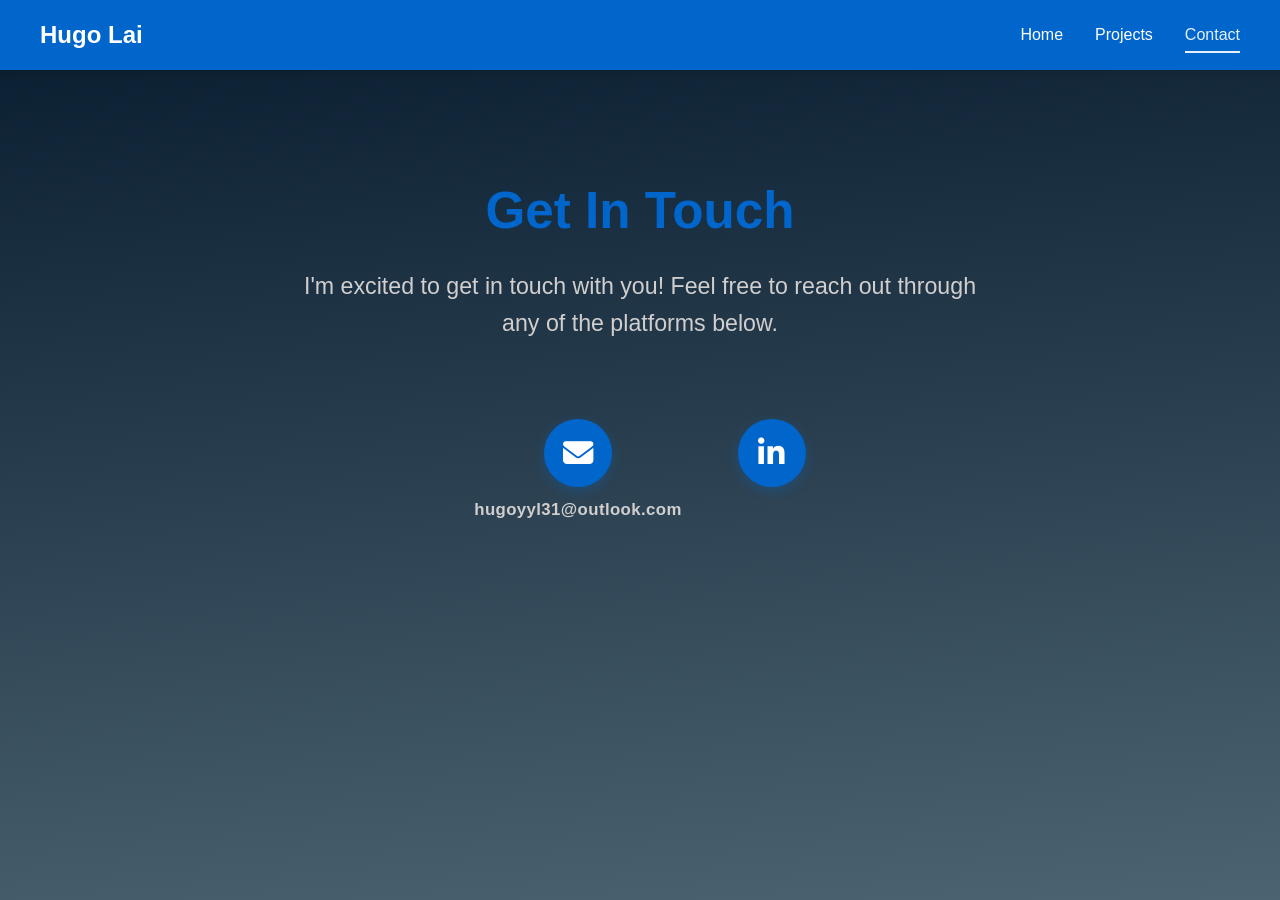
==== contact.html @ 0f1453fe "Initial commit of working portfolio website" ====
<!DOCTYPE html>
<html lang="en">
<head>
  <meta charset="UTF-8">
  <meta name="viewport" content="width=device-width, initial-scale=1.0">
  <title>Contact | My Portfolio</title>
  <link rel="stylesheet" href="css/style.css">
  <!-- Font Awesome for icons -->
  <link rel="stylesheet" href="https://cdnjs.cloudflare.com/ajax/libs/font-awesome/6.4.0/css/all.min.css">
</head>
<body>
  <header>
    <nav>
      <div class="logo">Hugo Lai</div>
      <ul class="nav-links">
        <li><a href="index.html">Home</a></li>
        <li><a href="projects.html">Projects</a></li>
        <li><a href="contact.html" class="active">Contact</a></li>
      </ul>
    </nav>
  </header>

  <main>
    <section class="contact-container">
      <h2>Get In Touch</h2>
      <p class="contact-sentence">I'm excited to get in touch with you! Feel free to reach out through any of the platforms below.</p>
      
      <div class="social-icons">
        <div class="social-item">
          <a href="mailto:hugoyyl31@outlook.com" class="social-icon" title="Email">
            <i class="fas fa-envelope"></i>
          </a>
          <span class="social-label">hugoyyl31@outlook.com</span>
        </div>
        <a href="https://www.linkedin.com/in/hugoyyl" target="_blank" rel="noopener noreferrer" class="social-icon" title="LinkedIn">
          <i class="fab fa-linkedin-in"></i>
        </a>
      </div>
    </section>
  </main>
</body>
</html>
---- css/style.css ----
html {
  min-height: 100%;
}


/* css/style.css */
:root {
  --primary-blue: #0066cc;
  --dark-blue: #004a99;
  --light-blue: #e6f0ff;
  --white: #ffffff;
  --text-dark: #1a1a1a;
  --text-gray: #d1cece;
  --font-main: 'Segoe UI', Roboto, 'Helvetica Neue', Arial, sans-serif;
  --shadow: 0 4px 8px rgba(0, 0, 0, 0.08);
  --radius: 10px;
}

* { margin: 0; padding: 0; box-sizing: border-box; }

body {
  font-family: var(--font-main);
  color: var(--text-dark);
  /* Changed to a noticeably visible light gray that fades to white */
  background: linear-gradient(175deg, #071b2e 0%, #4c6472 100%);
  line-height: 1.6;
  display: flex;
  flex-direction: column;
  min-height: 100vh;
}



a { text-decoration: none; color: inherit; transition: opacity 0.2s; }
ul { list-style: none; }
img { max-width: 100%; display: block; }

/* Navigation */
header {
  background-color: var(--primary-blue);
  padding: 1rem 2rem;
  position: sticky;
  top: 0;
  z-index: 100;
  box-shadow: var(--shadow);
}

nav {
  max-width: 1200px;
  margin: 0 auto;
  display: flex;
  justify-content: space-between;
  align-items: center;
}

.logo { font-size: 1.5rem; font-weight: 700; color: var(--white); }

.nav-links { display: flex; gap: 2rem; }
.nav-links a {
  color: var(--white);
  font-weight: 500;
  padding: 0.5rem 0;
  border-bottom: 2px solid transparent;
}
.nav-links a:hover, .nav-links a.active {
  border-bottom: 2px solid var(--white);
  opacity: 0.9;
}

/* Layout */
main { flex: 1; }
section { max-width: 1200px; margin: 0 auto; padding: 4rem 2rem; }
h1, h2 { margin-bottom: 1rem; color: var(--primary-blue); }
h2 { font-size: 2.2rem; }
p { margin-bottom: 1rem; color: var(--text-gray); }

/* =========================================
   HOME PAGE (SCALED & CENTERED)
   ========================================= */
.home-content {
  display: flex;
  align-items: center;
  justify-content: center;
  gap: 4.5rem;
  min-height: 75vh;
  padding: 3rem 2rem;
}

.home-text { flex: 1; max-width: 680px; }

.home-text h1 {
  font-size: 3.6rem;
  line-height: 1.1;
  margin-bottom: 1.2rem;
  color: var(--primary-blue);
}

.home-text p {
  font-size: 1.3rem;
  line-height: 1.75;
  margin-bottom: 1.3rem;
  color: var(--text-gray);
}

.contact-links { display: flex; gap: 1.2rem; margin-top: 1.8rem; }

.btn {
  display: inline-flex;
  align-items: center;
  gap: 0.5rem;
  padding: 0.85rem 1.6rem;
  font-size: 1.1rem;
  background: var(--primary-blue);
  color: var(--white);
  border-radius: 8px;
  font-weight: 600;
  box-shadow: 0 4px 10px rgba(0, 102, 204, 0.25);
  transition: background 0.2s, transform 0.2s;
}
.btn:hover { background: var(--dark-blue); transform: translateY(-2px); }

.home-image { flex: 1; max-width: 520px; min-width: 320px; }
.home-image img {
  border-radius: 14px;
  box-shadow: 0 10px 25px rgba(0, 0, 0, 0.12);
  object-fit: cover;
  width: 100%;
  height: auto;
}

/* =========================================
   PROJECTS PAGE (UNCHANGED)
   ========================================= */
.projects-list { display: flex; flex-direction: column; margin-top: 2rem; }
.project-card + .project-card {
  margin-top: 3rem;
}
.project-card {
  background: var(--light-blue);
  padding: 2rem;
  border-radius: var(--radius);
  box-shadow: var(--shadow);
  position: relative;
  border-left: 4px solid var(--primary-blue);
}
.project-card:nth-child(odd) { margin-right: 8%; }
.project-card:nth-child(even) { margin-left: 8%; }
.project-card h3 { color: var(--dark-blue); margin-bottom: 0.4rem; }
.project-meta { font-size: 0.9rem; color: var(--text-dark); margin-bottom: 0.8rem; font-style: italic; }
/* Force dark text inside project cards */
.project-card {
  color: #1a1a1a; /* Sets default text to dark gray/black */
}
.project-card h3 {
  color: var(--dark-blue); /* Keeps project titles blue */
}
.project-card .project-meta {
  color: #4a4a4a; /* Optional: keeps dates/roles slightly softer */
}

.project-card .project-desc {
  color: #1a1a1a !important; /* Keeps the description paragraph (last line) dark. */
}

/* =========================================
   PROJECT CARDS WITH YOUTUBE THUMBNAILS
   ========================================= */
.project-card {
  display: grid;
  grid-template-columns: minmax(1, 360px) minmax(0, 1fr);
  gap: 2rem;
  align-items: center;
}

.project-thumb-link {
  position: relative;
  display: block;
  overflow: hidden;
  border-radius: 10px;
  box-shadow: var(--shadow);
}

.project-thumb {
  display: block;
  width: 100%;
  aspect-ratio: 16 / 9;
  object-fit: cover;
  transition: transform 0.25s ease;
}

.play-icon {
  position: absolute;
  inset: 0;
  display: flex;
  align-items: center;
  justify-content: center;
  font-size: 3rem;
  color: rgba(255, 255, 255, 0.95);
  text-shadow: 0 2px 10px rgba(0, 0, 0, 0.35);
  opacity: 0.85;
  pointer-events: none;
}

.project-thumb-link:hover .project-thumb,
.project-thumb-link:focus-visible .project-thumb {
  transform: scale(1.03);
}

.project-thumb-link:hover .play-icon,
.project-thumb-link:focus-visible .play-icon {
  opacity: 1;
}

.project-thumb-link:focus-visible {
  outline: 3px solid var(--white);
  outline-offset: 2px;
}

.project-body {
  min-width: 0;
}

@media (max-width: 768px) {
  .project-card {
    grid-template-columns: 1fr;
  }

  .project-thumb-link {
    width: 100%;
    max-width: 600px;
    margin: 0 auto;
  }
}


/* =========================================
   CONTACT PAGE (SCALED & CENTERED)
   ========================================= */
.contact-container {
  text-align: center;
  max-width: 750px;
  margin: 0 auto;
  padding: 3.5rem 2rem;
  min-height: 65vh;
  display: flex;
  flex-direction: column;
  justify-content: center;
  align-items: center;
}

.contact-container h2 { font-size: 3.2rem; margin-bottom: 1rem; color: var(--primary-blue); }
.contact-sentence { font-size: 1.45rem; color: var(--text-gray); font-weight: 500; margin-bottom: 2.8rem; line-height: 1.6; }

.social-icons { display: flex; justify-content: center; gap: 3.5rem; margin: 2rem 0; }
.social-item { display: flex; flex-direction: column; align-items: center; gap: 0.4rem; }

.social-icon {
  width: 68px; height: 68px;
  background: var(--primary-blue);
  border-radius: 50%;
  display: flex; align-items: center; justify-content: center;
  color: var(--white);
  font-size: 1.9rem;
  transition: transform 0.2s, background 0.2s, box-shadow 0.2s;
  box-shadow: 0 4px 12px rgba(0, 102, 204, 0.3);
}
.social-icon:hover { background: var(--dark-blue); transform: scale(1.12); box-shadow: 0 6px 16px rgba(0, 102, 204, 0.4); }

.social-label {
  font-size: 1.05rem;
  color: var(--text-gray);
  font-weight: 600;
  letter-spacing: 0.4px;
  margin-top: 0.2rem;
}

/* Responsive */
@media (max-width: 768px) {
  .home-content { flex-direction: column-reverse; }
  .home-image { max-width: 100%; }
  .nav-links { gap: 1rem; font-size: 0.95rem; }
  .project-card:nth-child(odd), .project-card:nth-child(even) { margin: 0; }
}
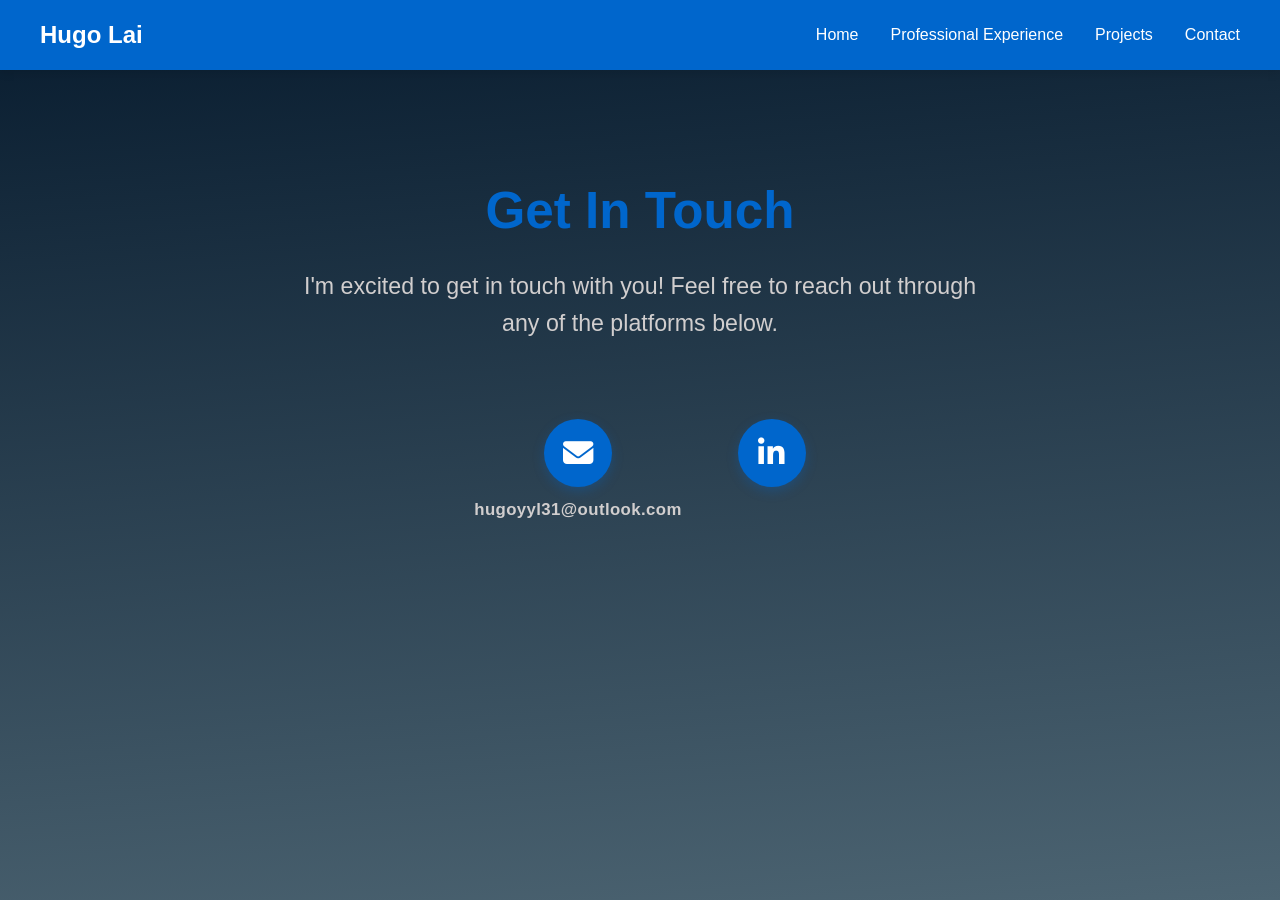
==== commit 8b98fb29: "Removed .html from nav" ====
--- a/contact.html
+++ b/contact.html
@@ -4,7 +4,7 @@
   <meta charset="UTF-8">
   <meta name="viewport" content="width=device-width, initial-scale=1.0">
   <title>Contact | My Portfolio</title>
-  <link rel="stylesheet" href="css/style.css">
+  <link rel="stylesheet" href="../css/style.css">
   <!-- Font Awesome for icons -->
   <link rel="stylesheet" href="https://cdnjs.cloudflare.com/ajax/libs/font-awesome/6.4.0/css/all.min.css">
 </head>
@@ -13,9 +13,10 @@
     <nav>
       <div class="logo">Hugo Lai</div>
       <ul class="nav-links">
-        <li><a href="index.html">Home</a></li>
-        <li><a href="projects.html">Projects</a></li>
-        <li><a href="contact.html" class="active">Contact</a></li>
+         <li><a href="./">Home</a></li>
+        <li><a href="./workExperience">Professional Experience</a></li>
+        <li><a href="./projects">Projects</a></li>
+        <li><a href="./contact">Contact</a></li>
       </ul>
     </nav>
   </header>
--- a/css/style.css
+++ b/css/style.css
@@ -183,9 +183,12 @@
 .project-thumb {
   display: block;
   width: 100%;
-  aspect-ratio: 16 / 9;
   object-fit: cover;
   transition: transform 0.25s ease;
+}
+
+.project-thumb[data-youtube] {
+    aspect-ratio: 16 / 9;
 }
 
 .play-icon {
@@ -202,7 +205,7 @@
 }
 
 .project-thumb-link:hover .project-thumb,
-.project-thumb-link:focus-visible .project-thumb {
+.project-thumb:hover {
   transform: scale(1.03);
 }
 
@@ -282,3 +285,88 @@
   .project-card:nth-child(odd), .project-card:nth-child(even) { margin: 0; }
 }
 
+/* =========================================
+   WORK EXPERIENCE PAGE
+   ========================================= */
+.work-experience-list {
+  display: flex;
+  flex-direction: column;
+  gap: 2.5rem;
+  margin-top: 2rem;
+}
+
+.work-card {
+  background: var(--light-blue);
+  padding: 2rem;
+  border-radius: var(--radius);
+  box-shadow: var(--shadow);
+  border-left: 4px solid var(--primary-blue);
+  color: #1a1a1a;
+}
+
+.work-header {
+  display: flex;
+  justify-content: space-between;
+  align-items: flex-start;
+  flex-wrap: wrap;
+  gap: 0.5rem;
+  margin-bottom: 0.8rem;
+}
+
+.work-header h3 {
+  color: var(--dark-blue);
+  margin: 0;
+  font-size: 1.5rem;
+}
+
+.work-meta {
+  font-size: 0.95rem;
+  color: #4a4a4a;
+  font-style: italic;
+  margin: 0;
+}
+
+.work-body {
+  color: #1a1a1a;
+}
+
+.work-details {
+  list-style: disc;
+  padding-left: 1.5rem;
+  margin-bottom: 1rem;
+}
+
+.work-details li {
+  margin-bottom: 0.5rem;
+  line-height: 1.5;
+}
+
+.work-tech {
+  font-size: 0.95rem;
+  color: #1a1a1a;
+  font-weight: 500;
+}
+
+.work-skill {
+  font-size: 0.95rem;
+  color: #1a1a1a;
+  font-weight: 500;
+}
+
+.work-tech::before {
+  content: "Technologies/Tools: ";
+  font-weight: 600;
+  color: var(--dark-blue);
+}
+
+.work-skill::before {
+  content: "Skills: ";
+  font-weight: 600;
+  color: var(--dark-blue);
+}
+
+@media (max-width: 768px) {
+  .work-header {
+    flex-direction: column;
+  }
+}
